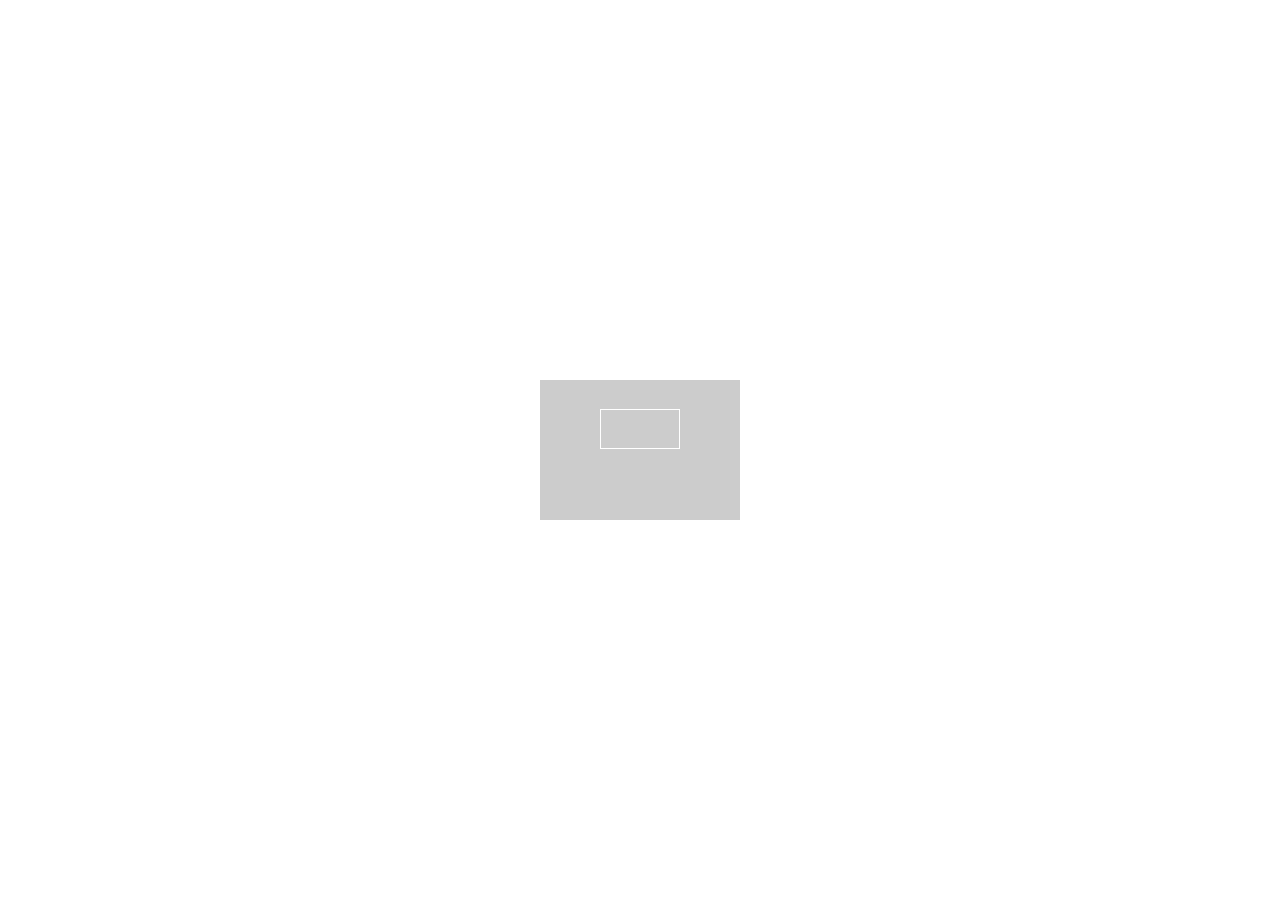
==== download.html @ ed23cc5d "new" ====
<!DOCTYPE html>
<html lang="en">
<head>
	<meta charset="UTF-8">
	<meta name="viewport" content="width=device-width, initial-scale=1.0, maximum-scale=1.0, user-scalable=0"/>
	<title>下载</title>
	<link rel="stylesheet" href="css/style.css">
	
</head>
<body>
	<div id="loadTipCeng" class="download-tipceng">
		<img src="" alt="">
	</div>
	<div id="loadWrap" class="download-wrap">
		<div class="download-content">
			<img src="" alt="">
			<a id="goDownload" href="" class="go-download"></a>
		</div>
	</div>
	
		
	
	<script type="text/javascript" src="js/jquery-1.7.1.min.js"></script>
	<script type="text/javascript" src="js/script.js"></script>
</body>
</html>
---- css/style.css ----
*{
	padding: 0;
	margin:0; 
	box-sizing:border-box;
}
.header{
	padding: 15px 3%;
	background-color: #EAEAEA;
}
.head-cont{
	position: relative;
	height: 50px;
}
.h-left{
	width: 50px;
	height: 50px;
	position: absolute;
	left:0;
	top:0;
}
.h-left img{
	display: block;
	width:50px;
}
.h-right{
	position: absolute;
	right: 0;
	top:0;
	width:77px;
}
a.h-download{
	display: block;
	background-color: #DE3627;
	font-size: 14px;
	line-height: 40px;
	height: 40px;
	display: block;
	text-align: center;
	text-decoration: none;
	color:#fff;
	border-radius: 6px;
	margin-top: 5px;
}
.h-center{
	padding: 5px 80px 0 60px;
	line-height: 1.2;
	color:#666;
}
.h-center .font{
	font-size: 20px;
	color:#f00;
}
.cont-t{
	font-size: 18px;
	padding:15px 0;
	position:relative;
	line-height: 30px;
}
.ctype{
	background-color: #3299E0;
	color: #fff;
	position: absolute;
	right:0;
	bottom:15px;
	width:60px;
	height: 30px;
	line-height: 30px;
	text-align: center;
}
.content{
	padding: 10px 5%;
}
.c-cl{
	margin-top: 15px;
}
.ccl{
	font-size: 16px;
	line-height: 26px;
	color:#A2A2A2;
}
.cteal{
	padding:10px 0;
}
.c-title{
	height: 24px;
	margin:15px 0;
	line-height: 24px;
	border-left: 5px solid #EC8644;
	font-size: 18px;
	color:#242424;
	padding-left: 5px;	

}
.c-info{
	font-size: 14px;
	color:#242424;
	line-height: 25px;
}
.c-images{
	
}
.img-item{
	margin-bottom: 15px;
}
.img-item img{
	display: block;
	width:100%;
}
.footer{
	padding: 15px 5%;
	overflow:hidden;
}
.footer .a{
	float: left;
	width:40%;
	height: 40px;
	line-height: 40px;
	text-align: center;
	text-decoration: none;
	color:#fff;
	font-size: 14px;
	border-radius: 5px;
}
.footer .f-download{
	float: left;
	background-color: #FA0808;
}
.footer .f-login{
	float: right;
	background-color: #FBA500;
}
.login-wrap{
	display: none;
	position: fixed;
	width: 100%;
	height: 100%;
	top:0;
	left: 0;
	background-color: rgba(0,0,0,.6);
}
.login-content{
	width: 80%;
	margin:40px auto;
	position: relative;
	padding: 35px 15px 20px;
	border:1px solid #ccc;
	border-radius: 4px;
	background-color: #fff;
}
.close{
	position: absolute;
	right: 0px;
	top:0px;
	width: 30px;
	height: 30px;
	background: url(../images/close.png) no-repeat center center / 13px 13px;
}
.text{
	display: block;
	border:1px solid #ccc;
	height: 35px;
	line-height: 35px;
	padding: 5px;
	border-radius: 4px;
	margin-bottom: 10px;
	width:100%;
	-webkit-appearance:none;
	box-shadow: none;
	background-color: #fff;
}
.submit{
	display: block;
	height: 35px;
	line-height: 35px;
	text-align: center;
	background-color: orange;
	color:#fff;
	margin-top:30px;
}
.login-intro{
	margin-top:20px;
	font-size: 13px;
	color:#8b909e;
	line-height: 20px;
}
.ls-success{
	display: none;
	font-size: 16px;
	color:#019174;
	line-height: 100px;
	text-align: center;
}

/*************下载和提示页面CSS**************/
.download-wrap{
	position: absolute;
	width: 100%;
	height: 100%;
	background: url(../images/) no-repeat center center;
	background-size: cover;
}
.download-content{
	width:200px;
	height: 140px;
	position: absolute;
	top:50%;
	left: 50%;
	margin-top: -70px;
	margin-left: -100px;
	background-color: #ccc;
}
.download-content img{
	width:60px;
	margin:0 auto 25px;
}
.download-content .go-download{
	display: block;
	width: 80px;
	height: 40px;
	margin:0 auto;
	text-align: center;
	line-height: 40px;
	text-decoration: none;
	border:1px solid #fff;
	color:#fff;
	font-size: 16px;

}
.download-tipceng{
	position: relative;
	z-index: 10;
	left: 0;
	top:0;
	width: 100%;
}
.download-tipceng img{
	display: block;
	width: 100%;
}
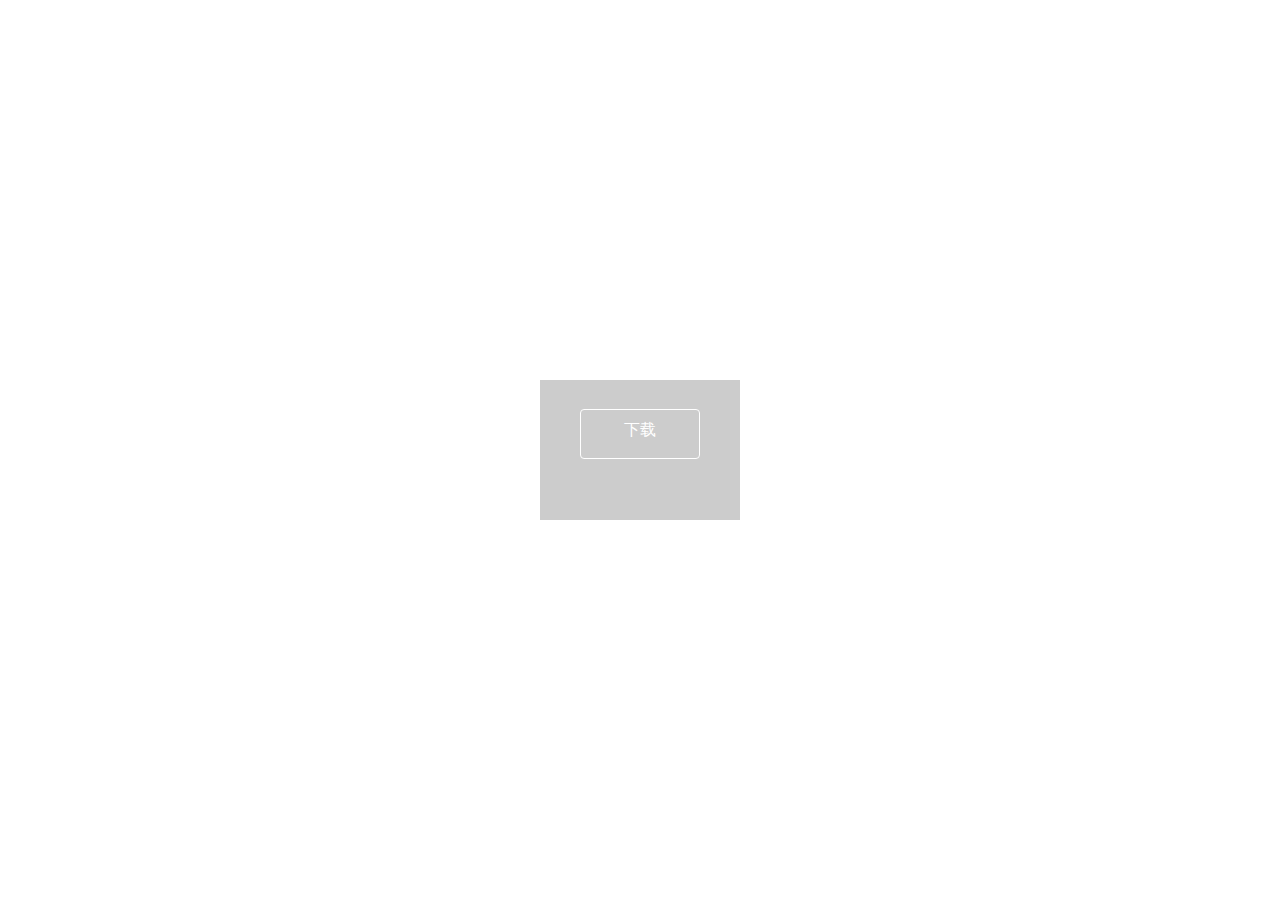
==== commit 8bb2cca4: "ui" ====
--- a/download.html
+++ b/download.html
@@ -5,7 +5,11 @@
 	<meta name="viewport" content="width=device-width, initial-scale=1.0, maximum-scale=1.0, user-scalable=0"/>
 	<title>下载</title>
 	<link rel="stylesheet" href="css/style.css">
-	
+	<style>
+		html,body{
+			height: 100%;
+		}
+	</style>
 </head>
 <body>
 	<div id="loadTipCeng" class="download-tipceng">
@@ -13,8 +17,8 @@
 	</div>
 	<div id="loadWrap" class="download-wrap">
 		<div class="download-content">
-			<img src="" alt="">
-			<a id="goDownload" href="" class="go-download"></a>
+			<img src="h-logo" alt="">
+			<a id="goDownload" href="" class="go-download">下载</a>
 		</div>
 	</div>
 	
--- a/css/style.css
+++ b/css/style.css
@@ -215,8 +215,8 @@
 }
 .download-content .go-download{
 	display: block;
-	width: 80px;
-	height: 40px;
+	width: 120px;
+	height: 50px;
 	margin:0 auto;
 	text-align: center;
 	line-height: 40px;
@@ -224,7 +224,7 @@
 	border:1px solid #fff;
 	color:#fff;
 	font-size: 16px;
-
+	border-radius: 4px;
 }
 .download-tipceng{
 	position: relative;
@@ -232,8 +232,10 @@
 	left: 0;
 	top:0;
 	width: 100%;
+	display: none;
 }
 .download-tipceng img{
 	display: block;
-	width: 100%;
-}
+	width: 140px;
+	margin:0 auto;
+}
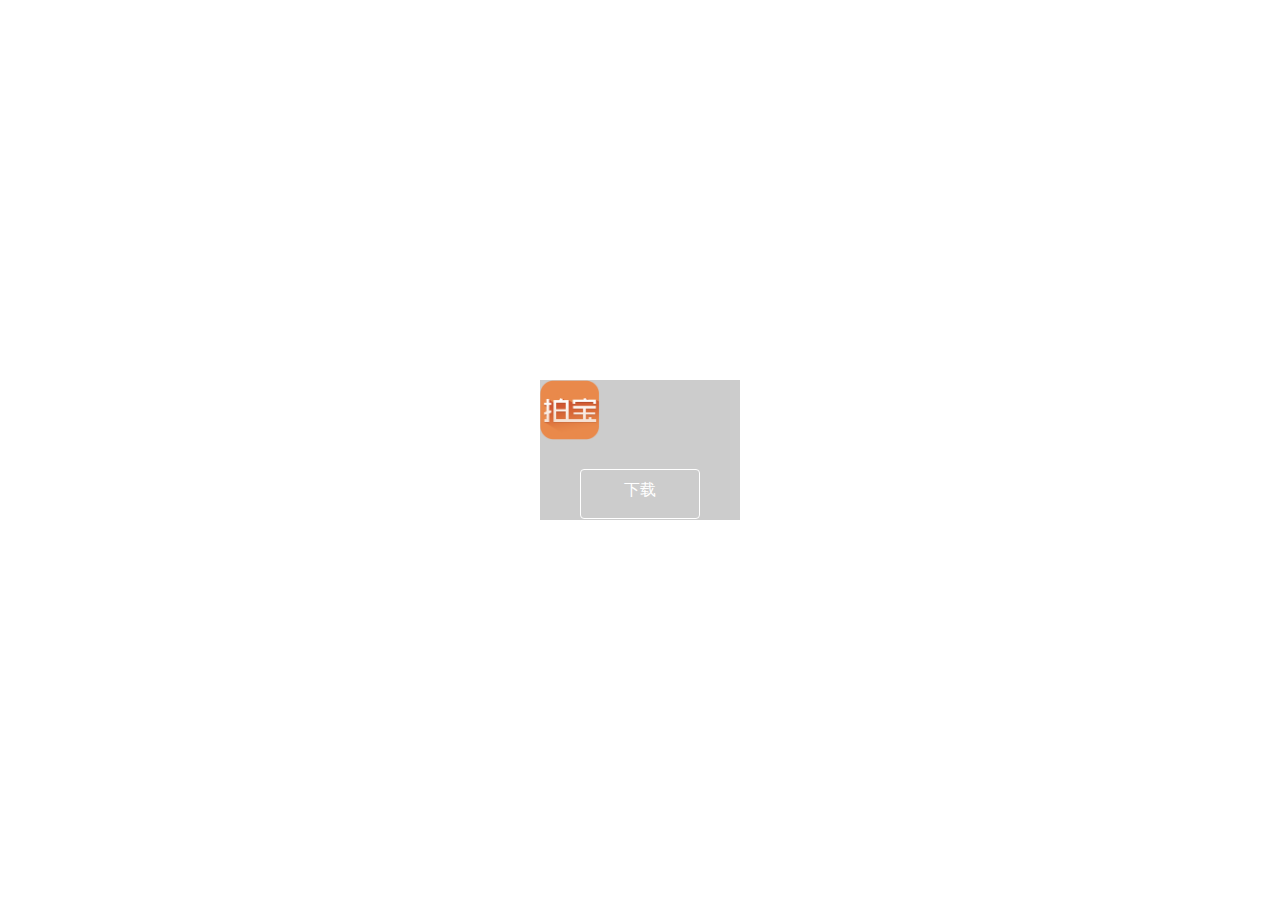
==== commit 8c72254f: "ui" ====
--- a/download.html
+++ b/download.html
@@ -17,7 +17,7 @@
 	</div>
 	<div id="loadWrap" class="download-wrap">
 		<div class="download-content">
-			<img src="h-logo" alt="">
+			<img src="images/h-logo.png" alt="">
 			<a id="goDownload" href="" class="go-download">下载</a>
 		</div>
 	</div>
--- a/css/style.css
+++ b/css/style.css
@@ -232,7 +232,10 @@
 	left: 0;
 	top:0;
 	width: 100%;
+
 	display: none;
+	background-color: rgba(0,0,0,.6);
+	min-height: 400px;
 }
 .download-tipceng img{
 	display: block;
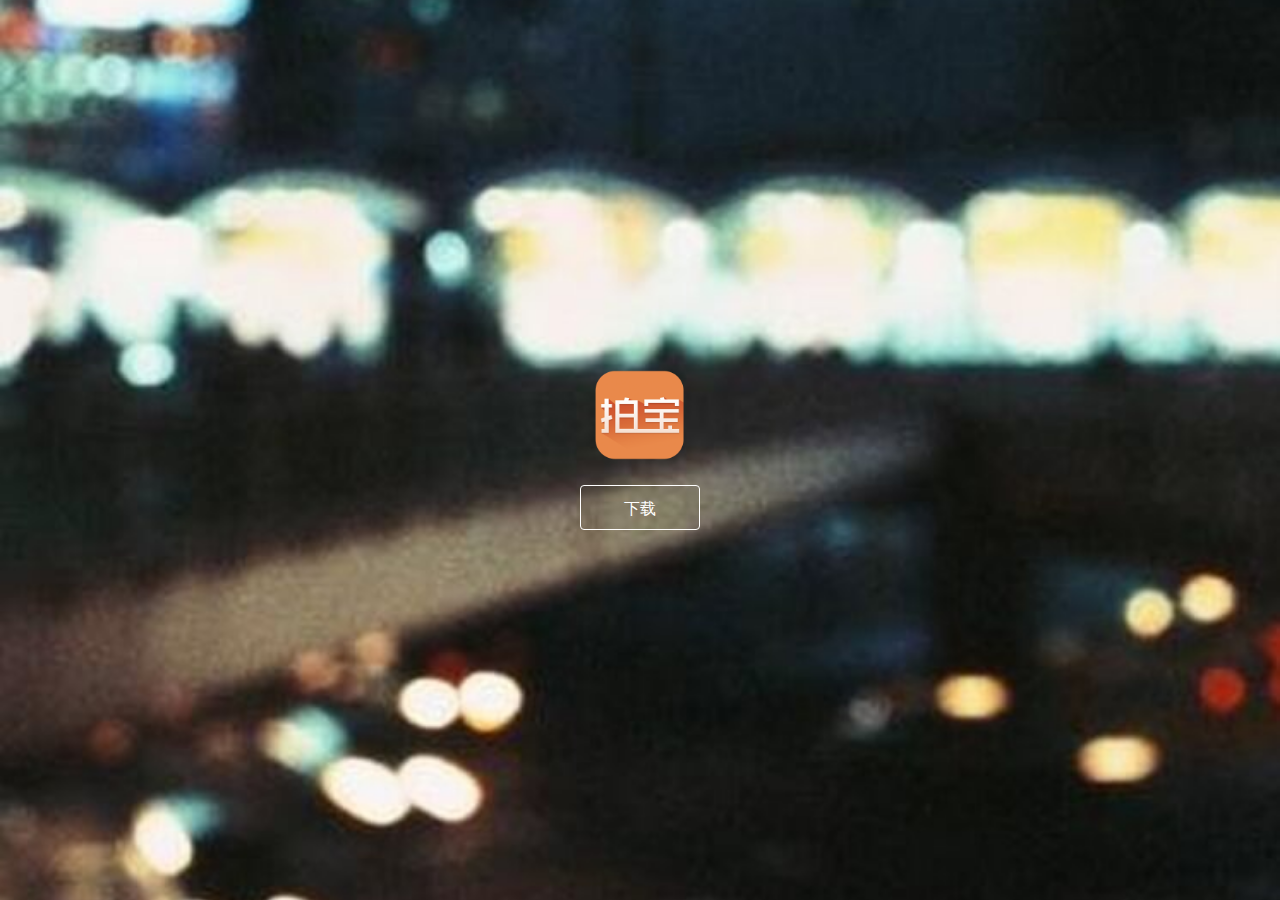
==== commit b698d0b3: "ui" ====
--- a/download.html
+++ b/download.html
@@ -13,7 +13,7 @@
 </head>
 <body>
 	<div id="loadTipCeng" class="download-tipceng">
-		<img src="" alt="">
+		<img src="images/tip.png" alt="">
 	</div>
 	<div id="loadWrap" class="download-wrap">
 		<div class="download-content">
--- a/css/style.css
+++ b/css/style.css
@@ -196,30 +196,30 @@
 	position: absolute;
 	width: 100%;
 	height: 100%;
-	background: url(../images/) no-repeat center center;
+	background: url(../images/download-bg.png) no-repeat center center;
 	background-size: cover;
 }
 .download-content{
 	width:200px;
-	height: 140px;
+	height: 160px;
 	position: absolute;
 	top:50%;
 	left: 50%;
-	margin-top: -70px;
+	margin-top: -80px;
 	margin-left: -100px;
-	background-color: #ccc;
 }
 .download-content img{
-	width:60px;
+	width:90px;
 	margin:0 auto 25px;
+	display: block;
 }
 .download-content .go-download{
 	display: block;
 	width: 120px;
-	height: 50px;
+	height: 45px;
 	margin:0 auto;
 	text-align: center;
-	line-height: 40px;
+	line-height: 45px;
 	text-decoration: none;
 	border:1px solid #fff;
 	color:#fff;
@@ -232,13 +232,12 @@
 	left: 0;
 	top:0;
 	width: 100%;
-
 	display: none;
-	background-color: rgba(0,0,0,.6);
-	min-height: 400px;
+	background-color: #fff;
+	min-height: 100%;
 }
 .download-tipceng img{
 	display: block;
-	width: 140px;
+	width: 100%;
 	margin:0 auto;
 }
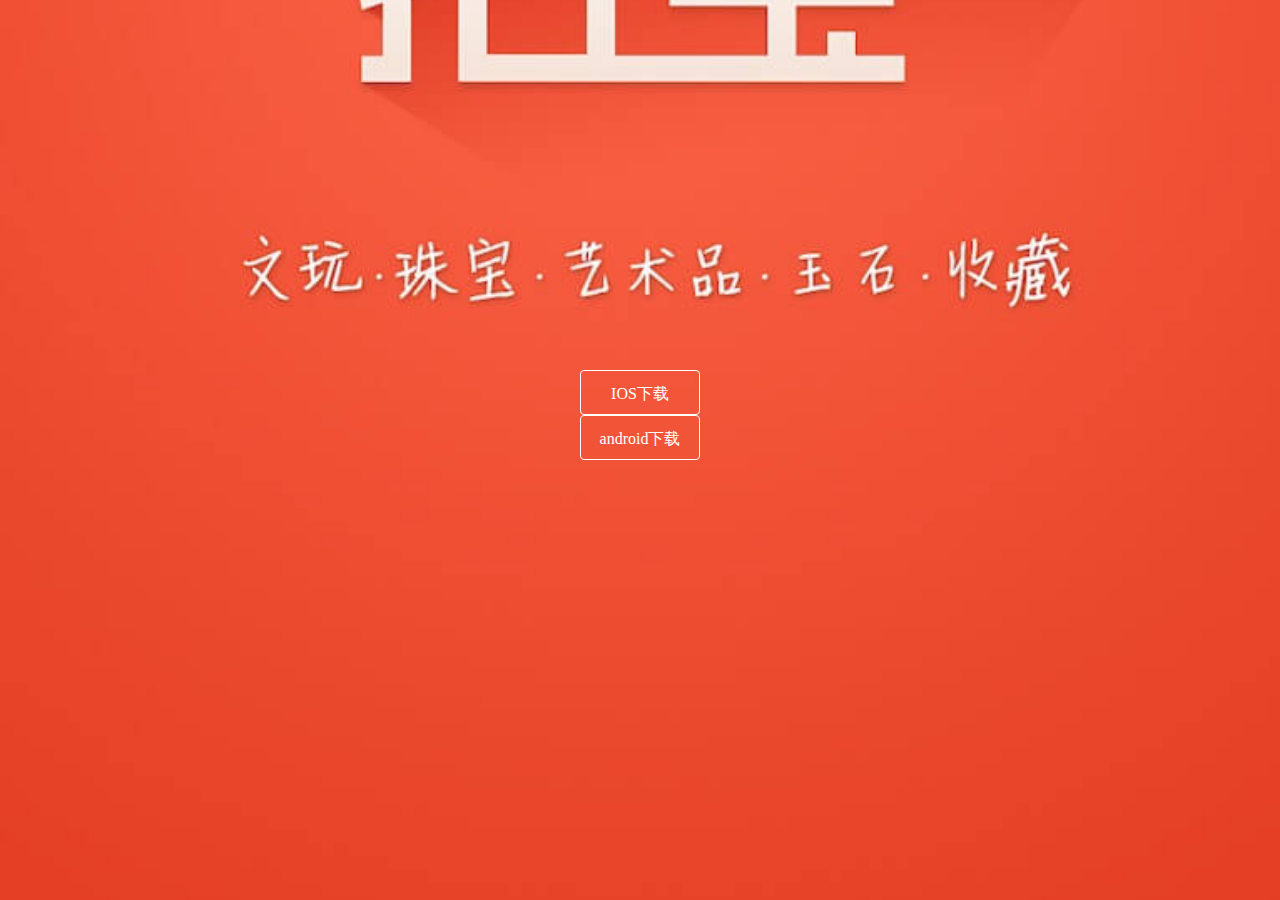
==== commit 2193ebbb: "ui" ====
--- a/download.html
+++ b/download.html
@@ -17,8 +17,8 @@
 	</div>
 	<div id="loadWrap" class="download-wrap">
 		<div class="download-content">
-			<img src="images/h-logo.png" alt="">
-			<a id="goDownload" href="" class="go-download">下载</a>
+			<a id="goDownloadIos" href="javascript:;" class="go-download d-ios">IOS下载</a>
+			<a id="goDownloadAndroid" href="" class="go-download d-android">android下载</a>
 		</div>
 	</div>
 	
--- a/css/style.css
+++ b/css/style.css
@@ -194,9 +194,11 @@
 /*************下载和提示页面CSS**************/
 .download-wrap{
 	position: absolute;
+	left: 0;
+	top:0;
 	width: 100%;
 	height: 100%;
-	background: url(../images/download-bg.png) no-repeat center center;
+	background: url(../images/d-d.png) no-repeat center center;
 	background-size: cover;
 }
 .download-content{
@@ -226,6 +228,10 @@
 	font-size: 16px;
 	border-radius: 4px;
 }
+.download-content .go-download.disabled{
+	border-color: #dedede;
+	color:#dedede;
+}
 .download-tipceng{
 	position: relative;
 	z-index: 10;
@@ -233,7 +239,7 @@
 	top:0;
 	width: 100%;
 	display: none;
-	background-color: #fff;
+	background: url(../images/d-bg.png) repeat;
 	min-height: 100%;
 }
 .download-tipceng img{
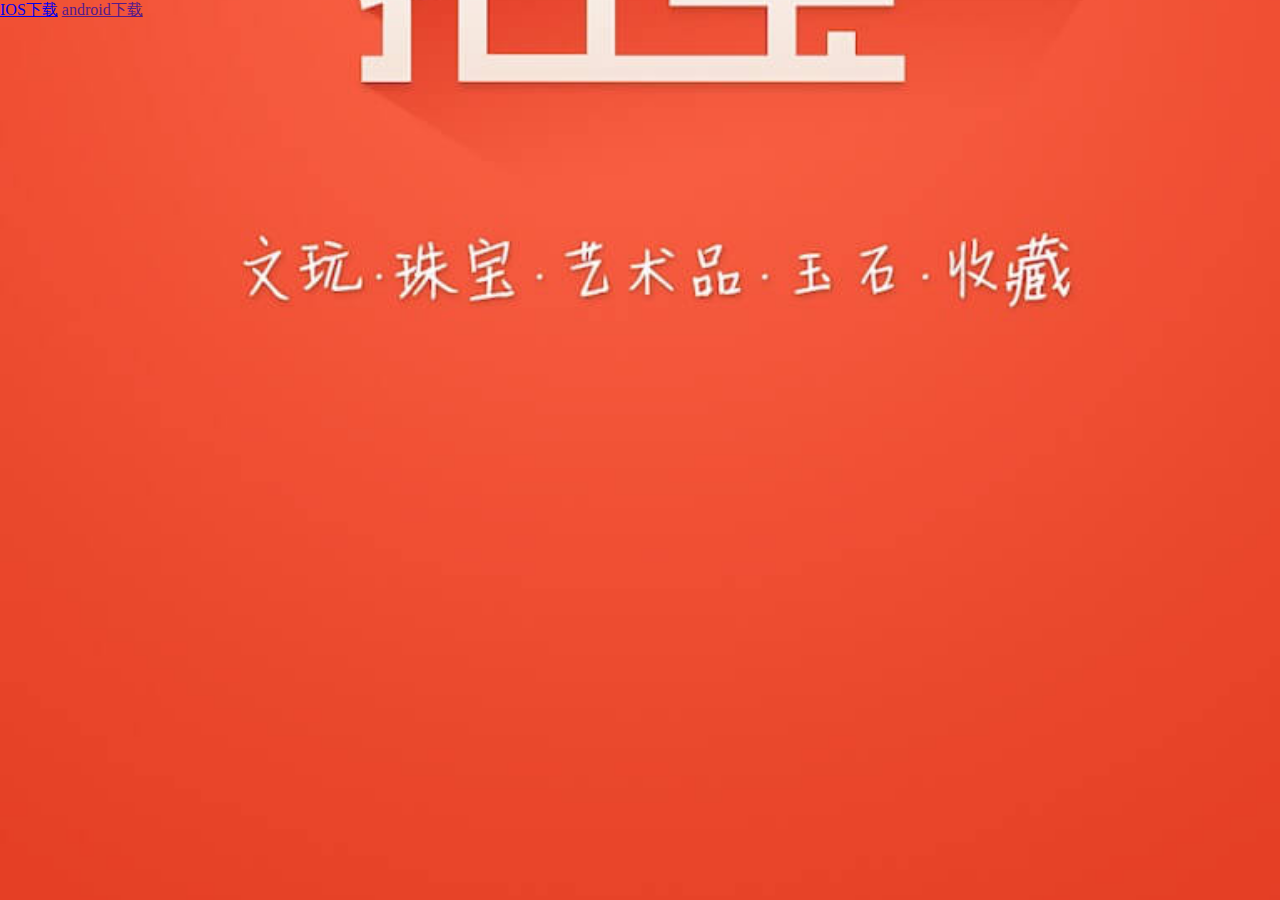
==== commit e6e2709d: "ui" ====
--- a/download.html
+++ b/download.html
@@ -16,10 +16,10 @@
 		<img src="images/tip.png" alt="">
 	</div>
 	<div id="loadWrap" class="download-wrap">
-		<div class="download-content">
+		<!-- <div class="download-content"> -->
 			<a id="goDownloadIos" href="javascript:;" class="go-download d-ios">IOS下载</a>
 			<a id="goDownloadAndroid" href="" class="go-download d-android">android下载</a>
-		</div>
+		<!-- </div> -->
 	</div>
 	
 		
--- a/css/style.css
+++ b/css/style.css
@@ -201,25 +201,20 @@
 	background: url(../images/d-d.png) no-repeat center center;
 	background-size: cover;
 }
-.download-content{
-	width:200px;
-	height: 160px;
+/*.download-content{
+	width:100%;
+	min-height: 300px;
 	position: absolute;
 	top:50%;
 	left: 50%;
 	margin-top: -80px;
 	margin-left: -100px;
-}
-.download-content img{
-	width:90px;
-	margin:0 auto 25px;
-	display: block;
-}
+}*/
 .download-content .go-download{
 	display: block;
-	width: 120px;
+	width: 200px;
 	height: 45px;
-	margin:0 auto;
+	
 	text-align: center;
 	line-height: 45px;
 	text-decoration: none;
@@ -227,6 +222,16 @@
 	color:#fff;
 	font-size: 16px;
 	border-radius: 4px;
+	margin-bottom: 15px;
+	position: absolute;
+	left:50%;
+	margin-left: -100px;
+}
+.d-ios{
+	bottom:20px;
+}
+.d-android{
+	bottom:80px;
 }
 .download-content .go-download.disabled{
 	border-color: #dedede;
